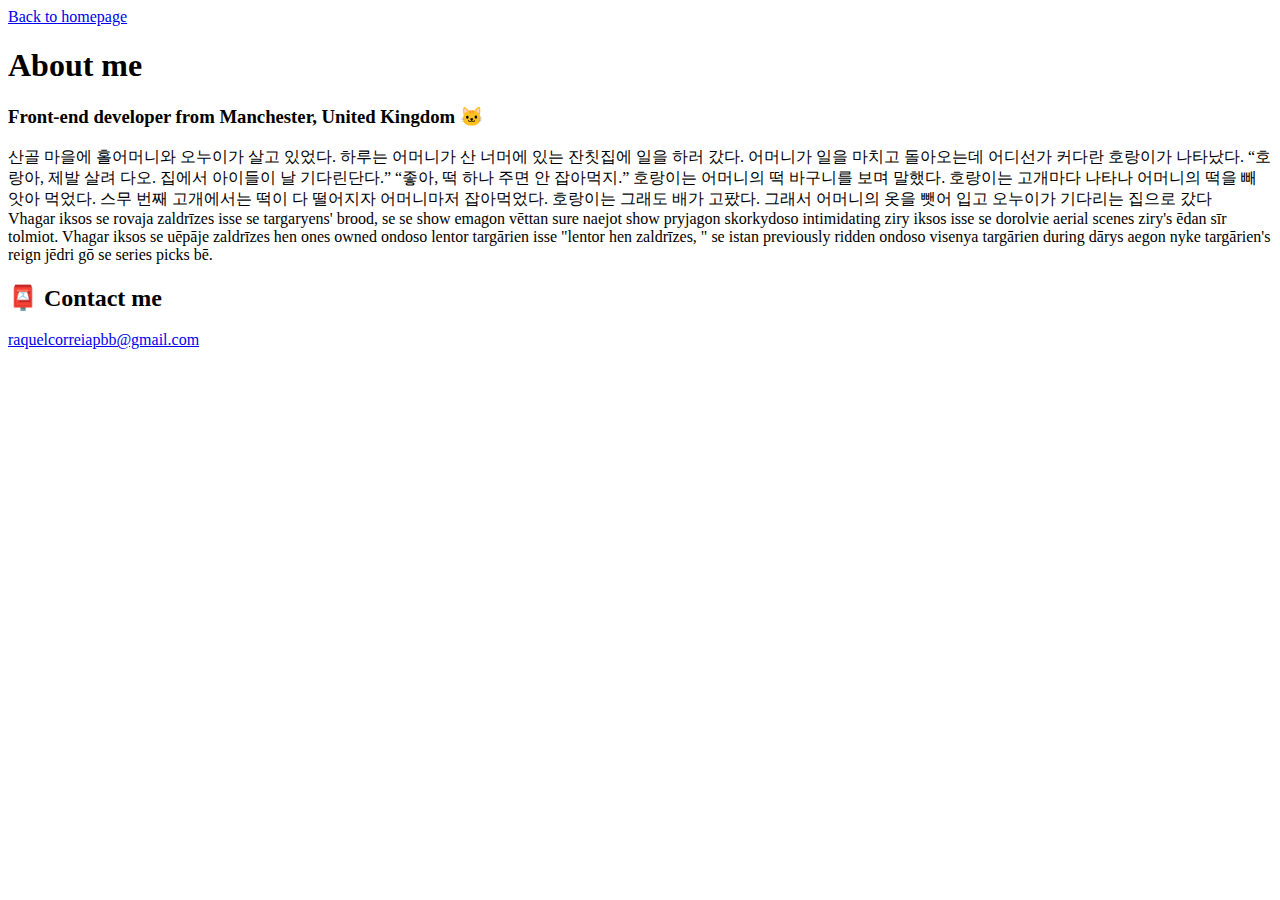
==== about.html @ 3ada7530 "Create about.html" ====
<!DOCTYPE html>
<html lang="en">
  <head>
    <meta charset="UTF-8" />
    <meta http-equiv="X-UA-Compatible" content="IE=edge" />
    <meta name="viewport" content="width=device-width, initial-scale=1.0" />
    <link
      rel="stylesheet"
      href="https://cdn.jsdelivr.net/npm/bootstrap@4.6.2/dist/css/bootstrap.min.css"
      integrity="sha384-xOolHFLEh07PJGoPkLv1IbcEPTNtaed2xpHsD9ESMhqIYd0nLMwNLD69Npy4HI+N"
      crossorigin="anonymous"
    />
    <script
      src="https://cdn.jsdelivr.net/npm/jquery@3.5.1/dist/jquery.slim.min.js"
      integrity="sha384-DfXdz2htPH0lsSSs5nCTpuj/zy4C+OGpamoFVy38MVBnE+IbbVYUew+OrCXaRkfj"
      crossorigin="anonymous"
    ></script>
    <script
      src="https://cdn.jsdelivr.net/npm/bootstrap@4.6.2/dist/js/bootstrap.bundle.min.js"
      integrity="sha384-Fy6S3B9q64WdZWQUiU+q4/2Lc9npb8tCaSX9FK7E8HnRr0Jz8D6OP9dO5Vg3Q9ct"
      crossorigin="anonymous"
    ></script>

    <link rel="stylesheet" href="style.css" />
    <title>About Raquel</title>
  </head>
  <body>
    <a href="index.html" class="homepage-link mt-200">Back to homepage</a>
    <h1>About me</h1>
    <h3>Front-end developer from Manchester, United Kingdom 🐱</h3>
    <div class="container">
      <div class="row mx-md-n5">
        <div class="col px-md-500">
          <div class="p-3 border bg-light">
            산골 마을에 홀어머니와 오누이가 살고 있었다. 하루는 어머니가 산
            너머에 있는 잔칫집에 일을 하러 갔다. 어머니가 일을 마치고 돌아오는데
            어디선가 커다란 호랑이가 나타났다. “호랑아, 제발 살려 다오. 집에서
            아이들이 날 기다린단다.” “좋아, 떡 하나 주면 안 잡아먹지.” 호랑이는
            어머니의 떡 바구니를 보며 말했다. 호랑이는 고개마다 나타나 어머니의
            떡을 빼앗아 먹었다. 스무 번째 고개에서는 떡이 다 떨어지자 어머니마저
            잡아먹었다. 호랑이는 그래도 배가 고팠다. 그래서 어머니의 옷을 뺏어
            입고 오누이가 기다리는 집으로 갔다
          </div>
        </div>
        <div class="col px-md-500">
          <div class="p-3 border bg-light">
            Vhagar iksos se rovaja zaldrīzes isse se targaryens' brood, se se
            show emagon vēttan sure naejot show pryjagon skorkydoso intimidating
            ziry iksos isse se dorolvie aerial scenes ziry's ēdan sīr tolmiot.
            Vhagar iksos se uēpāje zaldrīzes hen ones owned ondoso lentor
            targārien isse "lentor hen zaldrīzes, " se istan previously ridden
            ondoso visenya targārien during dārys aegon nyke targārien's reign
            jēdri gō se series picks bē.
          </div>
        </div>
      </div>
    </div>
    <div id="contact" class="container mb-10">
      <h2>📮 Contact me</h2>
      <a href="mailto:[email]" class="email-link">
        raquelcorreiapbb@gmail.com
      </a>
    </div>
  </body>
</html>
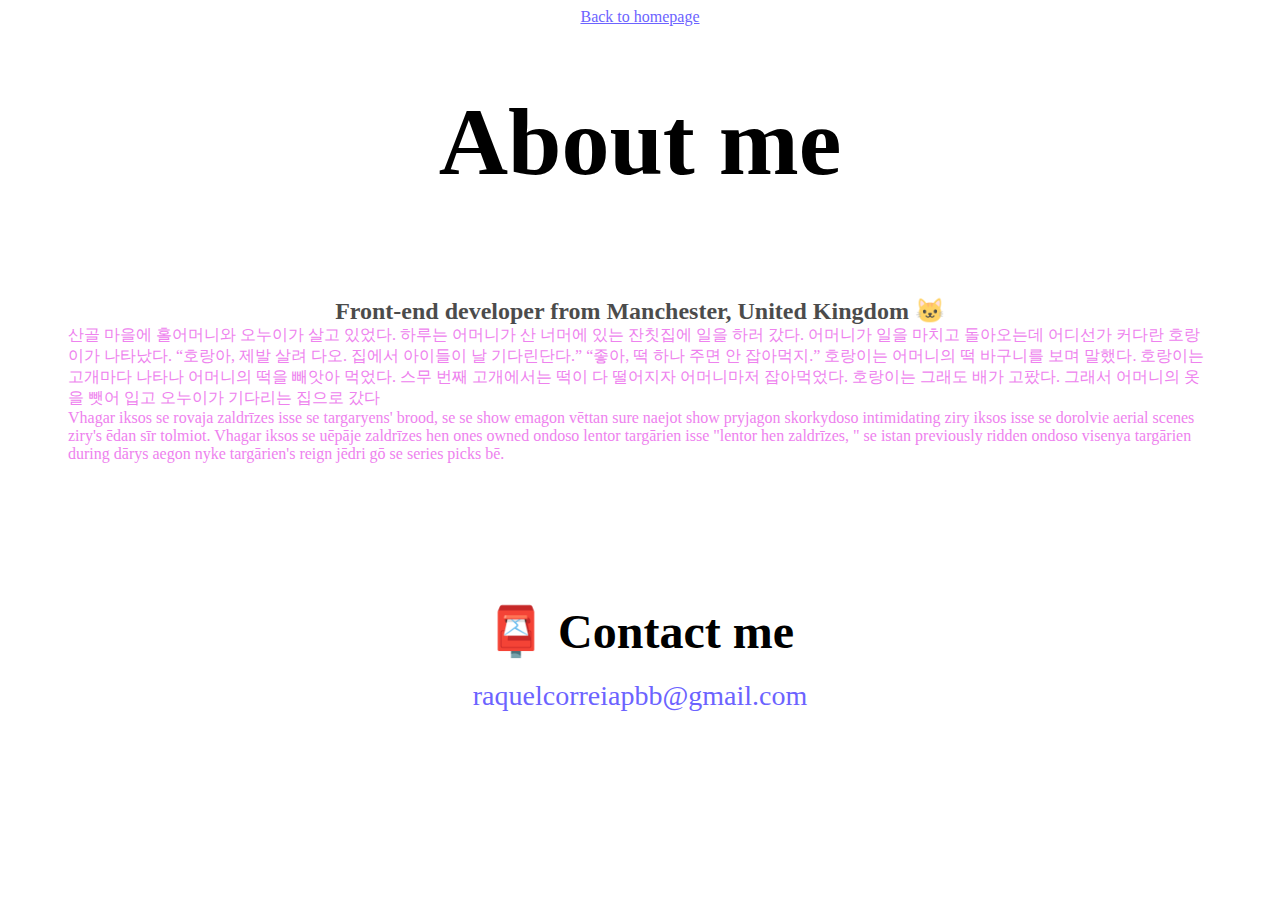
==== commit 59432f94: "Update about.html" ====
--- a/about.html
+++ b/about.html
@@ -25,12 +25,17 @@
     <title>About Raquel</title>
   </head>
   <body>
-    <a href="index.html" class="homepage-link mt-200">Back to homepage</a>
-    <h1>About me</h1>
-    <h3>Front-end developer from Manchester, United Kingdom 🐱</h3>
+    <a href="index.html" class="homepage-link mt-3 d-block">Back to homepage</a>
+
     <div class="container">
-      <div class="row mx-md-n5">
-        <div class="col px-md-500">
+      <h1 class="text-center mt-4">About me</h1>
+      <h3 class="text-center mb-4">
+        Front-end developer from Manchester, United Kingdom 🐱
+      </h3>
+
+      <!-- Responsive columns using Bootstrap grid system -->
+      <div class="row">
+        <div class="col-lg-6 col-md-12 mb-4">
           <div class="p-3 border bg-light">
             산골 마을에 홀어머니와 오누이가 살고 있었다. 하루는 어머니가 산
             너머에 있는 잔칫집에 일을 하러 갔다. 어머니가 일을 마치고 돌아오는데
@@ -42,7 +47,7 @@
             입고 오누이가 기다리는 집으로 갔다
           </div>
         </div>
-        <div class="col px-md-500">
+        <div class="col-lg-6 col-md-12 mb-4">
           <div class="p-3 border bg-light">
             Vhagar iksos se rovaja zaldrīzes isse se targaryens' brood, se se
             show emagon vēttan sure naejot show pryjagon skorkydoso intimidating
@@ -55,11 +60,10 @@
         </div>
       </div>
     </div>
-    <div id="contact" class="container mb-10">
-      <h2>📮 Contact me</h2>
-      <a href="mailto:[email]" class="email-link">
-        raquelcorreiapbb@gmail.com
-      </a>
+
+    <div id="contact" class="container text-center mb-5">
+      <h2 class="mt-5">📮 Contact me</h2>
+      <a href="mailto:[email]" class="email-link">raquelcorreiapbb@gmail.com</a>
     </div>
   </body>
-</html>+</html>
--- a/style.css
+++ b/style.css
@@ -0,0 +1,112 @@
+:root {
+    --primary-color: #6c63ff;
+    --secondary-color: #f5f2fe;
+    --box-shadow: 0 5px 10px rgba(0, 0, 0, 0.3);
+  }
+  
+  h1,
+  h2,
+  h3 {
+    text-align: center;
+    margin: 0;
+  }
+  
+  h1 {
+    font-size: 96px;
+  }
+  
+  h2 {
+    font-size: 48px;
+    padding: 20px;
+  }
+  
+  h3 {
+    font-size: 24px;
+    opacity: 0.7;
+    margin-top: 100px;
+  }
+  
+  p {
+    background: var(--secondary-color);
+    padding: 20px;
+    border-radius: 4px;
+    font-size: 18px;
+    line-height: 1.5;
+    text-align: center;
+  }
+  
+  .navigation-links {
+    display: flex;
+    margin-top: 40px;
+    justify-content: center;
+  }
+  
+  .navigation-links a {
+    margin: 20px;
+    border-radius: 4px;
+    padding: 20px 15px;
+    text-decoration: none;
+    text-transform: capitalize;
+  }
+  
+  .contact-link {
+    background: var(--primary-color);
+    box-shadow: var(--box-shadow);
+    color: white;
+  }
+  
+  .about-link {
+    color: var(--primary-color);
+    border: 1px solid var(--primary-color);
+  }
+  
+  .homepage-link {
+    color: var(--primary-color);
+    text-align: center;
+    display: block;
+  }
+  
+  .about-paragraphs {
+    display: flex;
+    margin: 30px 0;
+  }
+  
+  .about-paragraphs p {
+    margin: 10px;
+  }
+  
+  .email-link {
+    display: flex;
+    justify-content: center;
+    color: var(--primary-color);
+    font-size: 28px;
+    text-decoration: none;
+  }
+  
+  .email-link:hover {
+    text-decoration: underline;
+  }
+  .images {
+    display: block;
+    margin-left: auto;
+    margin-right: auto;
+    width: 50%;
+  }
+  .img-thumbnail {
+    border: 2px solid var(--primary-color);
+    height: auto;
+    margin: 100px;
+    margin-left: auto;
+  }
+  
+  .container {
+    padding: 60px;
+  }
+  
+  .p-3 {
+    color: violet;
+  }
+  .navbar-grey {
+    background-color: grey;
+  }
+  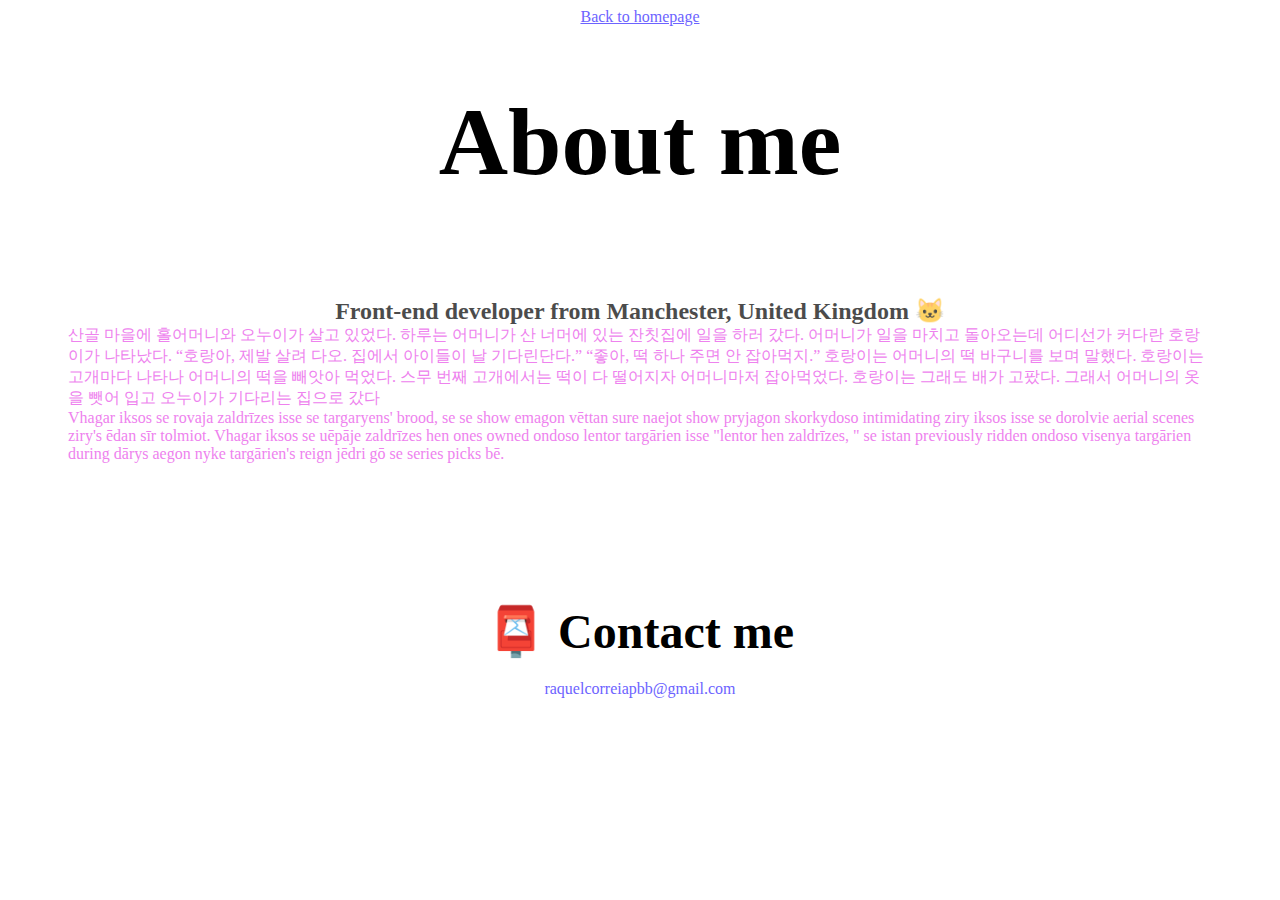
==== commit 2f4fb481: "Update about.html" ====
--- a/about.html
+++ b/about.html
@@ -33,7 +33,6 @@
         Front-end developer from Manchester, United Kingdom 🐱
       </h3>
 
-      <!-- Responsive columns using Bootstrap grid system -->
       <div class="row">
         <div class="col-lg-6 col-md-12 mb-4">
           <div class="p-3 border bg-light">
--- a/style.css
+++ b/style.css
@@ -79,7 +79,6 @@
     display: flex;
     justify-content: center;
     color: var(--primary-color);
-    font-size: 28px;
     text-decoration: none;
   }
   
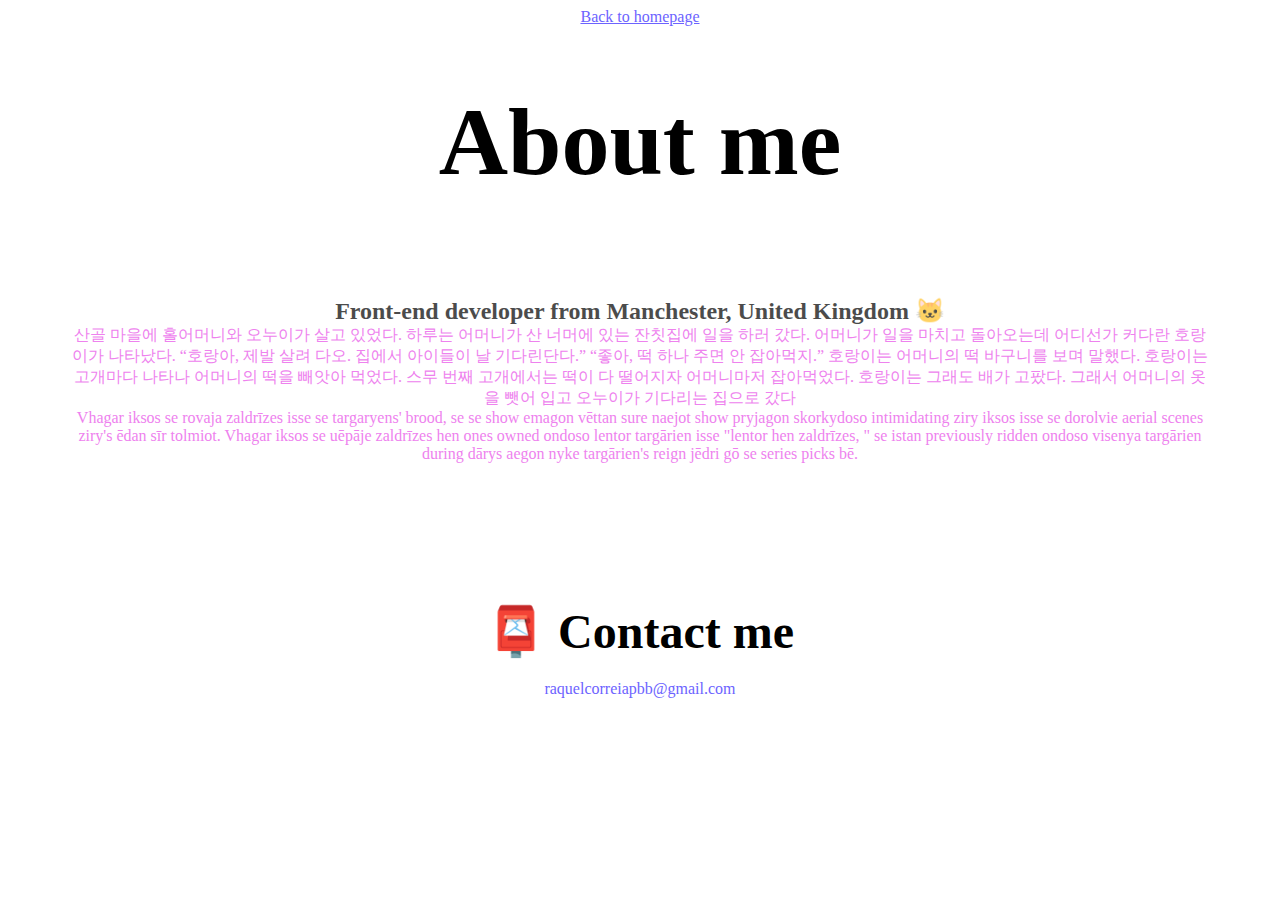
==== commit 29e611eb: "Update about.html" ====
--- a/about.html
+++ b/about.html
@@ -3,6 +3,10 @@
   <head>
     <meta charset="UTF-8" />
     <meta http-equiv="X-UA-Compatible" content="IE=edge" />
+    <meta
+    name="description"
+    content="This website tells you more about Raquel Correia and how to contact her."
+  />
     <meta name="viewport" content="width=device-width, initial-scale=1.0" />
     <link
       rel="stylesheet"
@@ -22,10 +26,10 @@
     ></script>
 
     <link rel="stylesheet" href="style.css" />
-    <title>About Raquel</title>
+    <title>Raquel Correia - About Me </title>
   </head>
   <body>
-    <a href="index.html" class="homepage-link mt-3 d-block">Back to homepage</a>
+    <a href="index.html" class="homepage-link mt-3 d-block" title="Raquel homepage">Back to homepage</a>
 
     <div class="container">
       <h1 class="text-center mt-4">About me</h1>
@@ -62,7 +66,7 @@
 
     <div id="contact" class="container text-center mb-5">
       <h2 class="mt-5">📮 Contact me</h2>
-      <a href="mailto:[email]" class="email-link">raquelcorreiapbb@gmail.com</a>
+      <a href="mailto:[email]" class="email-link" title="Raquel contact">raquelcorreiapbb@gmail.com</a>
     </div>
   </body>
 </html>
--- a/style.css
+++ b/style.css
@@ -32,6 +32,10 @@
     border-radius: 4px;
     font-size: 18px;
     line-height: 1.5;
+    text-align: center;
+  }
+
+  .row {
     text-align: center;
   }
   
